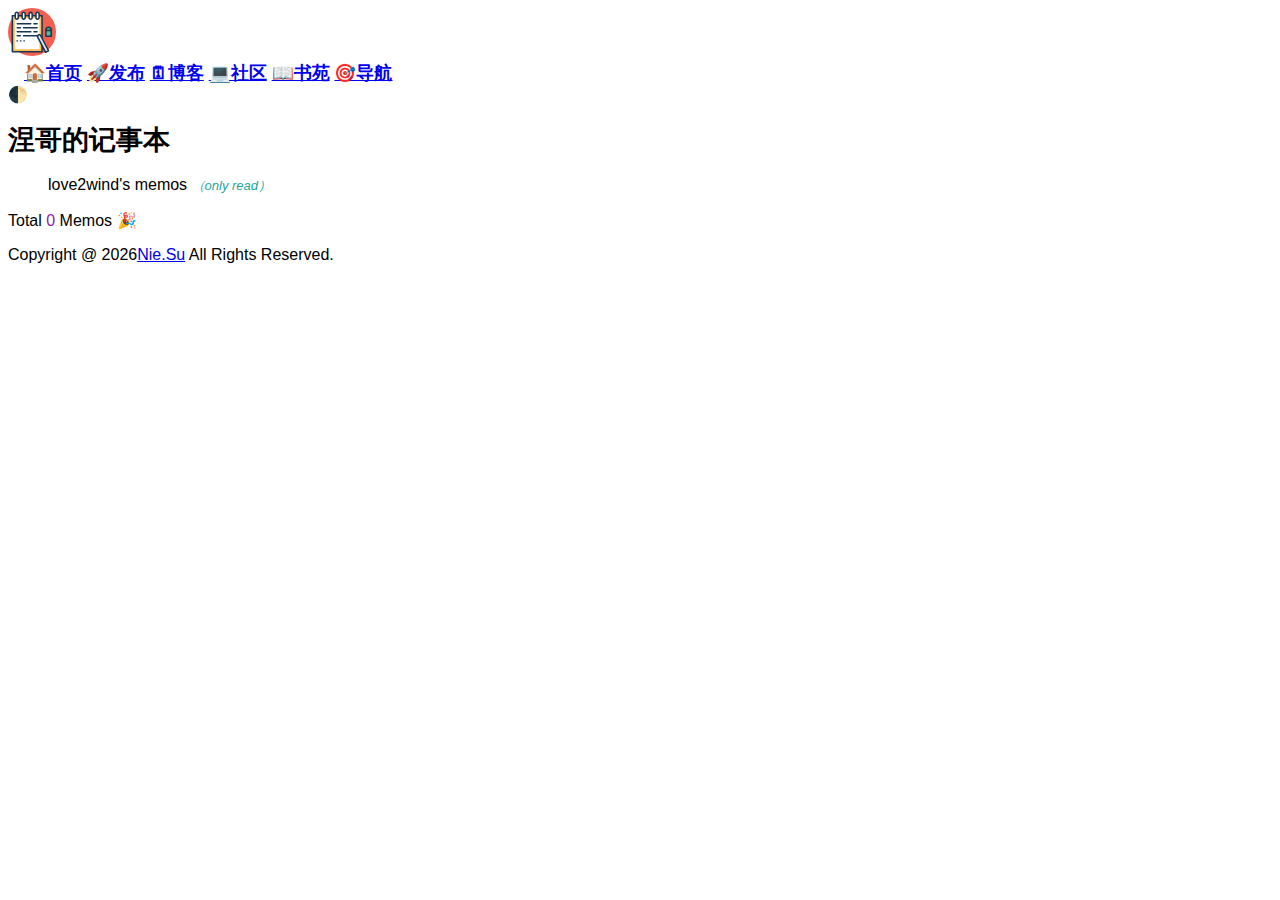
==== index.html @ 7270da6c "Update index.html" ====
<!DOCTYPE html>
<html lang="en">

<head>
    <meta charset="UTF-8">
    <meta http-equiv="X-UA-Compatible" content="IE=edge">
    <meta name="viewport" content="width=device-width, initial-scale=1">
    <meta name="referrer" content="no-referrer">
    <link rel="icon" href="[data-uri]" type="image/*" />
    <link href="assets/css/style.css" rel="stylesheet" type="text/css">
    <link href="assets/css/APlayer.min.css" rel="stylesheet" type="text/css">
    <link href="assets/css/highlight.github.min.css" rel="stylesheet" type="text/css">
    <link href="assets/css/custom.css" rel="stylesheet" type="text/css">
    <link href="https://s1.hdslb.com/bfs/static/jinkela/long/font/regular.css" rel="stylesheet" media="print" onload="this.media='all'">
    <title>涅哥记事本</title>
    <link href="https://cdn.staticfile.org/lxgw-wenkai-screen-webfont/1.6.0/lxgwwenkaiscreen.css" rel="stylesheet" media="print" onload="this.media='all'">
   <style>body{font-family: "LXGW WenKai Screen", sans-serif !important;}</style>
</head>
    
<body>
    <header>
        <div class="menu" style="font-size:1.1rem;font-family:HarmonyOS_Regular, Microsoft YaHei, sans-serif;font-weight:900;">
            <!--<div class="title">love2wind</a></div>-->
            <img src="[data-uri]" width="48px">
            
            <div class="pages" style="margin-left:1rem">
                    <a href="#" target="_blank" rel="noopener noreferrer" class="">🏠首页</a>
                    <a href="https://mos.nieyun.live" target="_blank" rel="noopener noreferrer" class="">🚀发布</a>
                    <a href="https://nie.su" target="_blank" rel="noopener noreferrer" class="">🗓博客</a>
                    <a href="https://nies.live" target="_blank" rel="noopener noreferrer" class="">💻社区</a>
                    <a href="https://niege.xyz" target="_blank" rel="noopener noreferrer" class="">📖书苑</a>
                    <a href="https://niege.xyz" target="_blank" rel="noopener noreferrer" class="">🎯导航</a>
            </div>
        </div>
        
        <div class='theme-toggle'>🌓</div>

    </header>

    <section id="main" class="container">
        <h1 style="font-size: 1.7em;">涅哥的记事本</h1>

        <blockquote>
            <p>love2wind's memos <em style="font-size: small;color: #26a69a;">（only read）</em></p>
        </blockquote>

        <div class="total">Total <span id="total" style="color: #8e24aa;">0</span> Memos 🎉</div>

        <blockquote id="tag-filter" class="filter">
            <div id="tags"></div>
        </blockquote>

        <div id="memos" class="memos">
            <!-- Memos Container -->
        </div>

    </section>

    <footer class="markdown-body footer">
        <p>Copyright @
            <script>
                document.write(new Date().getFullYear())
            </script><a href="https://nie.su" target="_blank" rel="noopener noreferrer" class="hidden">Nie.Su</a> All Rights Reserved.
        </p>

    </footer>
    <!-- Your Memos API -->
    <script type="text/javascript">
        var memos = {
            host: 'https://mos.nieyun.live/',  //修改为自己部署 Memos 的网址，末尾有 / 斜杠
            limit: '10',  //默认每次显示 10条
            creatorId: '1',  //默认为 101用户 https://demo.usememos.com/u/101
            domId: '#memos',  //默认为 #memos
            username: 'love2wind',  //发布者 ID 自定义
            name: '錯愛涅槃',  //发布者全称自定义
        }

    </script>
    <script type="text/javascript" src="assets/js/lazyload.min.js?v=17.8.3"></script>
    <script type="text/javascript" src="assets/js/marked.min.js?v=4.2.2"></script>
    <script type="text/javascript" src="assets/js/view-image.min.js"></script>
    <!-- <script type="text/javascript" src="assets/js/pangu.min.js?v=4.0.7"></script> -->
    <script type="text/javascript" src="assets/js/moment.min.js?v=2.29.4"></script>
    <script type="text/javascript" src="assets/js/moment.twitter.js"></script>
    <script type="text/javascript" src="assets/js/APlayer.min.js"></script>
    <script type="text/javascript" src="assets/js/Meting.min.js"></script>
    <script type="text/javascript" src="assets/js/highlight.min.js"></script>
    <script type="text/javascript" src="assets/js/main.js"></script>
    <script type="text/javascript" src="assets/js/custom.js"></script>
    <script>hljs.highlightAll();</script>
</body>

</html>
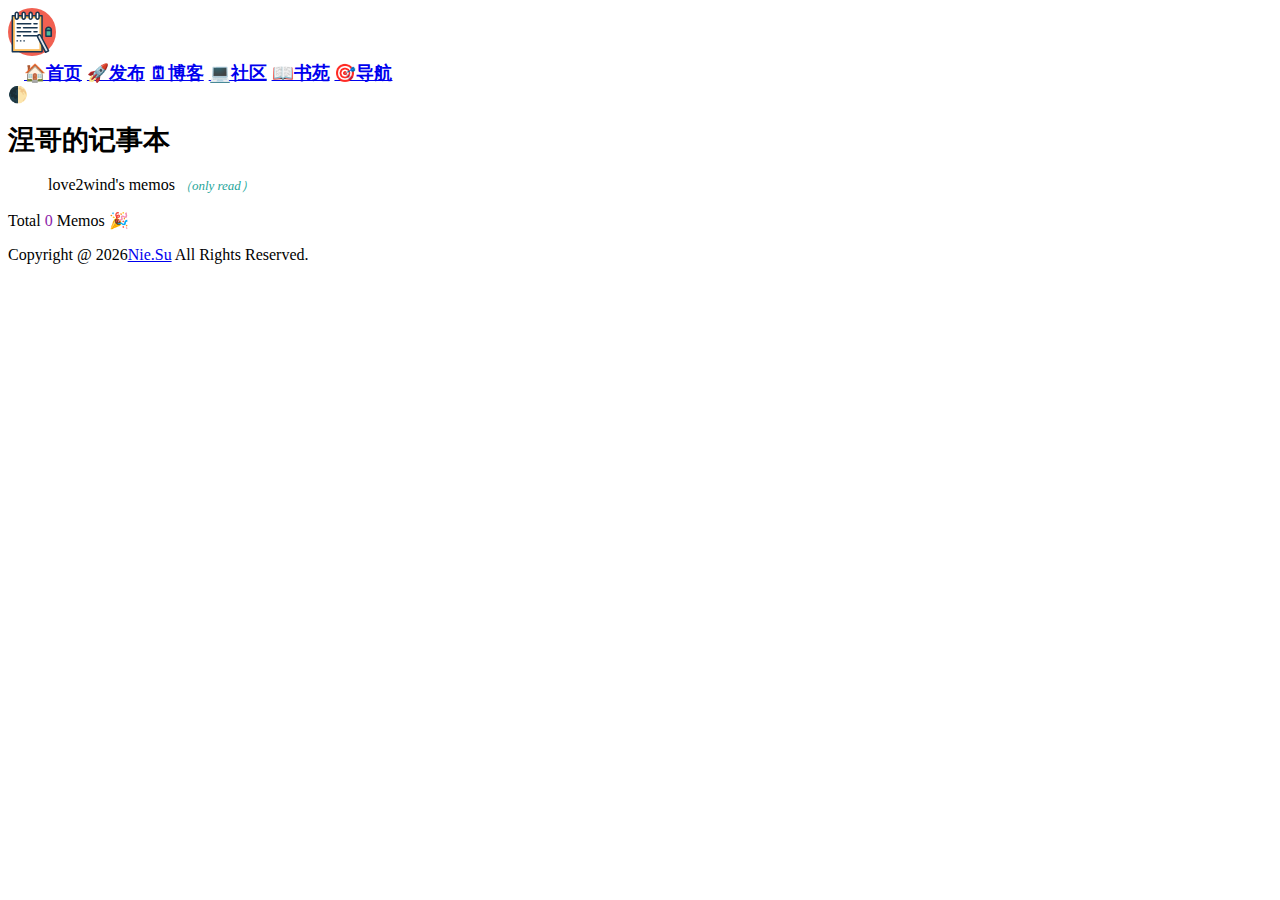
==== commit 4accaf46: "Update index.html" ====
--- a/index.html
+++ b/index.html
@@ -14,15 +14,13 @@
     <link href="https://s1.hdslb.com/bfs/static/jinkela/long/font/regular.css" rel="stylesheet" media="print" onload="this.media='all'">
     <title>涅哥记事本</title>
     <link href="https://cdn.staticfile.org/lxgw-wenkai-screen-webfont/1.6.0/lxgwwenkaiscreen.css" rel="stylesheet" media="print" onload="this.media='all'">
-   <style>body{font-family: "LXGW WenKai Screen", sans-serif !important;}</style>
 </head>
     
-<body>
+<body style="font-family: "LXGW WenKai Screen", sans-serif !important;">
     <header>
         <div class="menu" style="font-size:1.1rem;font-family:HarmonyOS_Regular, Microsoft YaHei, sans-serif;font-weight:900;">
             <!--<div class="title">love2wind</a></div>-->
             <img src="[data-uri]" width="48px">
-            
             <div class="pages" style="margin-left:1rem">
                     <a href="#" target="_blank" rel="noopener noreferrer" class="">🏠首页</a>
                     <a href="https://mos.nieyun.live" target="_blank" rel="noopener noreferrer" class="">🚀发布</a>
@@ -31,6 +29,7 @@
                     <a href="https://niege.xyz" target="_blank" rel="noopener noreferrer" class="">📖书苑</a>
                     <a href="https://niege.xyz" target="_blank" rel="noopener noreferrer" class="">🎯导航</a>
             </div>
+
         </div>
         
         <div class='theme-toggle'>🌓</div>
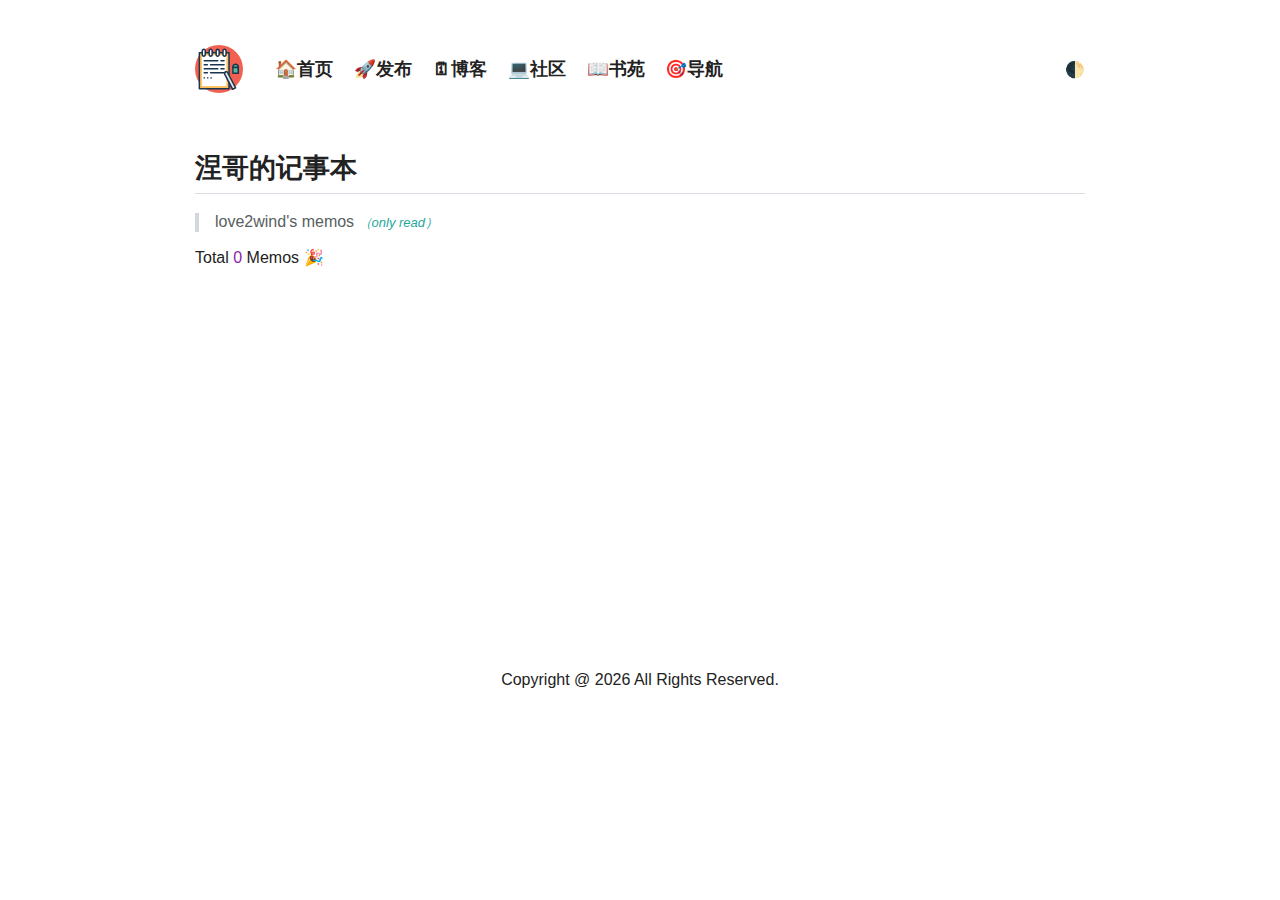
==== commit 26a5cbda: "Update index.html" ====
--- a/index.html
+++ b/index.html
@@ -59,7 +59,7 @@
         <p>Copyright @
             <script>
                 document.write(new Date().getFullYear())
-            </script><a href="https://nie.su" target="_blank" rel="noopener noreferrer" class="hidden">Nie.Su</a> All Rights Reserved.
+            </script><a href="https://nie.su" target="_blank" rel="noopener noreferrer" class="hidden" style="display: inline;text-decoration: none;color: black;">Nie.Su</a> All Rights Reserved.
         </p>
 
     </footer>
--- a/assets/css/style.css
+++ b/assets/css/style.css
@@ -0,0 +1,608 @@
+body.light-theme,
+:root {
+    /* light theme color */
+    --color-main: #222;
+    --color-background: #fff;
+    --color-text-bg: #eaeaea;
+    --color-text-hover: #eeeef1;
+    --color-memos-id: #536471;
+    --color-img-border: #cfd9de;
+    --color-tag: #2563eb;
+    --color-tag-hover: #54a3ff;
+    --color-fg-muted: #576061;
+    --color-border-default: #d0d7de;
+    --color-border-muted: #d8dee4;
+    --color-post-preview: #fff;
+    --color-memos-pre-bg: #f3f4f6;;
+
+    /* variables for js, must be the same as these in @custom-media queries */
+    --phoneWidth: (max-width: 684px);
+    --tabletWidth: (max-width: 900px);
+}
+
+body.dark-theme {
+    /* dark theme colors */
+    --color-main: #adbac7;
+    --color-background: #1c2128;
+    --color-text-bg: #22272e;
+    --color-text-hover: #272c32;
+    --color-memos-id: #71767b;
+    --color-img-border: #292a2d;
+    --color-tag: #539bf5;
+    --color-link: #539bf5;
+    --color-border-muted: #2d333b;
+    --color-post-preview: #4a4b50;
+    --color-memos-pre-bg: #2d333b;
+}
+
+@media (prefers-color-scheme: light) {
+    body:not(.dark-theme) {
+        /* light theme color */
+        --color-main: #222;
+        --color-background: #fff;
+        --color-text-bg: #eaeaea;
+        --color-text-hover: #eeeef1;
+        --color-memos-id: #536471;
+        --color-img-border: #cfd9de;
+        --color-tag: #2563eb;
+        --color-tag-hover: #54a3ff;
+        --color-fg-muted: #576061;
+        --color-border-default: #d0d7de;
+        --color-border-muted: #d8dee4;
+        --color-post-preview: #fff;
+        --color-memos-pre-bg: #f3f4f6;
+    }
+}
+
+@media (prefers-color-scheme: dark) {
+    body:not(.light-theme) {
+        /* dark theme colors */
+        --color-main: #adbac7;
+        --color-background: #1c2128;
+        --color-text-bg: #22272e;
+        --color-text-hover: #272c32;
+        --color-memos-id: #71767b;
+        --color-img-border: #292a2d;
+        --color-tag: #539bf5;
+        --color-link: #539bf5;
+        --color-border-muted: #2d333b;
+        --color-post-preview: #4a4b50;
+        --color-memos-pre-bg: #2d333b;
+    }
+}
+blockquote, dl, dd, h1, h2, h3, h4, h5, h6, hr, figure, p, pre {
+    margin: 0;
+}
+body {
+    font-family: -apple-system, BlinkMacSystemFont, "Helvetica Neue", Helvetica,
+        Arial, "PingFang SC", "Hiragino Sans GB", "WenQuanYi Micro Hei",
+        "Microsoft Yahei", "Segoe UI", sans-serif, serif;
+    /*font-family: "LXGW WenKai Screen", sans-serif !important;*/
+    color: var(--color-main);
+    background-color: var(--color-background);
+    box-sizing: border-box;
+    min-width: 200px;
+    max-width: 980px;
+    margin: 0 auto;
+    padding: 45px;
+}
+
+header {
+    display: flex;
+    justify-content: space-between;
+    align-items: center;
+}
+
+.menu {
+    display: flex;
+    align-items: center;
+    font-size: 1.5rem;
+    margin: 0;
+}
+
+.title {
+    font-size: 1.5rem;
+}
+
+.pages a {
+    color: var(--color-main);
+    text-decoration: none;
+    margin-left: 1rem;
+}
+
+.pages a:hover {
+    text-decoration: underline;
+}
+
+h1 {
+    margin-bottom: 16px;
+    font-weight: 600;
+    line-height: 1.25;
+    margin: .67em 0;
+    margin-top: 0.67em;
+    margin-bottom: 0.67em;
+    font-weight: 600;
+    padding-bottom: .3em;
+    font-size: 2em;
+    border-bottom: 1px solid var(--color-border-muted);
+}
+
+blockquote {
+    margin: 1em 0;
+    padding: 0 1em;
+    color: var(--color-fg-muted);
+    border-left: 0.25em solid var(--color-border-default);
+}
+
+#main {
+    padding-top: 40px;
+}
+
+.theme-toggle {
+    cursor: pointer;
+}
+
+.total {
+    text-align: left;
+}
+
+.memos {
+    min-height: 300px;
+    text-align: left;
+    width: 100%;
+    line-height: 2;
+    margin: 2rem 0;
+}
+
+.memos a {
+    color: var(--color-link);
+    text-decoration: none;
+}
+
+.memos a:hover {
+    text-decoration: underline;
+}
+
+.memos ul {
+    margin-left: 0 !important;
+    padding-left: 0 !important;
+}
+
+.memos__content {
+    flex-grow: 1;
+    margin-left: 50px;
+    position: relative;
+    max-width: 100%;
+    width: 100%;
+}
+
+.memos__content:before {
+    content: '';
+    position: absolute;
+    background: url('/assets/img/avatar.jpg') no-repeat;
+    background-size: contain;
+    width: 40px;
+    height: 40px;
+    border-radius: 40px;
+    left: -50px;
+    top: 10px;
+    border: 0;
+    object-fit: cover;
+}
+
+.memos__text {
+    position: relative;
+    background: var(--color-text-bg);
+    padding: 1rem;
+    border-radius: 0.5rem;
+    font-size: 1rem;
+}
+
+.timeline {
+    display: flex;
+    flex-direction: row;
+    flex-wrap: nowrap;
+    margin-bottom: 1.5rem;
+}
+
+.timeline:hover .memos__text:before {
+    background: var(--color-text-hover);
+    z-index: 1;
+}
+
+.timeline:hover .memos__text {
+    background: var(--color-text-hover);
+}
+
+.memos__text {
+    width: 100%;
+    overflow-wrap: break-word;
+    font-size: 1rem;
+    line-height: 1.75rem;
+}
+
+.memos__text ul li {
+    list-style: none;
+}
+
+.memos__text i {
+    margin: 0 0.25rem;
+}
+
+.memos__text:before {
+    content: "";
+    position: absolute;
+    top: 23px;
+    left: -7px;
+    width: 14px;
+    height: 14px;
+    transform: rotate(45deg);
+    border-radius: 3px;
+    background: var(--color-text-bg);
+    z-index: 1;
+}
+
+.memos__text pre {
+    margin-top: 0.25rem;
+    margin-bottom: 0.25rem;
+    max-width: 100%;
+    white-space: pre-wrap;
+    border-radius: 0.25rem;
+    background-color: var(--color-memos-pre-bg);
+    padding: 0.75rem;
+}
+
+.memos__text code {
+    display: inline-block;
+    border-radius: 0.25rem;
+    background-color: var(--color-memos-pre-bg);
+    padding-left: 0.25rem;
+    padding-right: 0.25rem;
+    font-family: ui-monospace,SFMono-Regular,Menlo,Monaco,Consolas,Liberation Mono,Courier New,monospace;
+    font-size: .875rem;
+    line-height: 1.5rem;
+}
+
+.memos__text pre code {
+    display: block;
+}
+
+.memos__meta {
+    margin: 0;
+}
+
+.memos__meta small {
+    font-size: 0.8rem;
+    font-weight: 500;
+    color: #8186a2;
+}
+
+.memos__userinfo {
+    display: flex;
+    font-weight: 700;
+    align-items: center;
+}
+
+.memos__verify {
+    margin-left: 2px;
+    max-width: 20px;
+    max-height: 20px;
+    color: #1d9bf0;
+    -moz-user-select: none;
+    -ms-user-select: none;
+    -webkit-user-select: none;
+    user-select: none;
+    vertical-align: text-bottom;
+    position: relative;
+    height: 1.25rem;
+    fill: currentcolor;
+    display: inline-block;
+    flex-shrink: 1;
+    margin-left: 4px;
+}
+
+.memos__id {
+    font-size: 0.875rem;
+    overflow-wrap: break-word;
+    min-width: 0px;
+    box-sizing: border-box;
+    color: var(--color-memos-id);
+    display: inline;
+    white-space: pre-wrap;
+    word-wrap: break-word;
+    flex-shrink: 1;
+    font-weight: 400;
+    margin-left: 4px;
+}
+
+.resource-wrapper {
+    display: flex;
+    width: 100%;
+    flex-direction: column;
+    align-items: flex-start;
+    justify-content: flex-start;
+}
+
+.images-wrapper {
+    margin-top: 0.5rem;
+    display: grid;
+    width: 100%;
+    grid-template-columns: repeat(2,minmax(0,1fr));
+    gap: 0.5rem;
+}
+
+@media (min-width: 640px) {
+    .images-wrapper {
+        grid-template-columns:repeat(3,minmax(0,1fr));
+    }
+}
+
+.resimg {
+    width: 100%;
+    overflow: hidden;
+    border-radius: 0.25rem;
+    --tw-shadow: 0 1px 3px 0 rgb(0 0 0 / .1), 0 1px 2px -1px rgb(0 0 0 / .1);
+    --tw-shadow-colored: 0 1px 3px 0 var(--tw-shadow-color), 0 1px 2px -1px var(--tw-shadow-color);
+    box-shadow: var(--tw-ring-offset-shadow, 0 0 #0000),var(--tw-ring-shadow, 0 0 #0000),var(--tw-shadow);
+    -ms-overflow-style: none;
+    scrollbar-width: none;
+    height: 202px;
+}
+
+.timeline img, .resimg img {
+    display: block;
+    vertical-align: middle;
+    max-width: 100%;
+    cursor: pointer;
+    -o-object-fit: cover;
+    object-fit: cover;
+}
+
+.tag-span {
+    color: var(--color-tag);
+}
+
+.tag-span:hover {
+    color: var(--color-tag-hover);
+}
+
+.load-btn {
+    color: var(--color-main);
+    background-color: var(--color-text-bg);
+    margin-left: 50px;
+    border-radius: 8px;
+    padding: 10px;
+    border: none;
+}
+
+.load-btn:hover {
+    background-color: var(--color-text-hover);
+}
+
+.post-preview {
+    max-width: 780px;
+    height: 210px;
+    margin: 1em auto;
+    position: relative;
+    display: flex;
+    background: var(--color-post-preview);
+    border-radius: 4px;
+    box-shadow: 0 1px 2px rgba(0, 0, 0, .25), 0 0 1px rgba(0, 0, 0, .25);
+}
+
+.post-preview--meta {
+    width: 75%;
+    padding: 25px;
+    overflow: hidden;
+}
+
+.post-preview--middle {
+    line-height: 28px;
+}
+
+.post-preview--title {
+    font-size: 18px;
+    margin: 0 !important;
+}
+
+.post-preview--title a {
+    text-decoration: none;
+}
+
+.post-preview--date {
+    font-size: 14px;
+    color: #999;
+}
+
+.post-preview--excerpt {
+    font-size: 14px;
+    line-height: 1.825;
+}
+
+.post-preview--excerpt p {
+    display: inline;
+    margin: 0;
+}
+
+.post-preview section {
+    max-height: 75px;
+    overflow: hidden;
+}
+
+.post-preview img {
+    height: 210px !important;
+}
+
+.post-preview--image {
+    margin: 0 !important;
+    float: right;
+    border-radius: 0 !important;
+    border-top-right-radius: 2px !important;
+    border-bottom-right-radius: 2px !important;
+    border-top-left-radius: 0 !important;
+    border-bottom-left-radius: 0 !important;
+}
+
+
+.rating {
+    display: block;
+    line-height: 15px;
+}
+
+.rating-star {
+    display: inline-block;
+    width: 75px;
+    height: 15px;
+    background-repeat: no-repeat;
+    background-image: url([data-uri]);
+    overflow: hidden;
+}
+
+.allstar10 {
+    background-position: 0px 0px;
+}
+
+.allstar9 {
+    background-position: 0px -15px;
+}
+
+.allstar8 {
+    background-position: 0px -30px;
+}
+
+.allstar7 {
+    background-position: 0px -45px;
+}
+
+.allstar6 {
+    background-position: 0px -60px;
+}
+
+.allstar5 {
+    background-position: 0px -75px;
+}
+
+.allstar4 {
+    background-position: 0px -90px;
+}
+
+.allstar3 {
+    background-position: 0px -105px;
+}
+
+.allstar2 {
+    background-position: 0px -120px;
+}
+
+.allstar1 {
+    background-position: 0px -135px;
+}
+
+.allstar0 {
+    background-position: 0px -150px;
+}
+
+.rating-average {
+    color: #777;
+    display: inline-block;
+    font-size: 13px;
+    margin-left: 10px;
+}
+
+.spotify-wrapper>iframe {
+    position: relative;
+    height: 152px;
+}
+
+@media (max-width: 683px) {
+
+    body {
+        padding: 45px 50px 45px 20px;
+    }
+
+    .menu,
+    .title {
+        font-size: 1rem;
+    }
+
+    .memos__content {
+        margin-left: 0;
+    }
+
+    .memos__text:before {
+        display: none;
+    }
+
+    .memos__userinfo {
+        margin-left: 30px;
+    }
+
+    .memos__content:before {
+        border-radius: 25px;
+        height: 25px;
+        width: 25px;
+        left: 15px;
+        top: 15px;
+        z-index: 2;
+    }
+
+    .load-btn {
+        margin-left: 0;
+    }
+
+    .timeline ul li {
+        margin-left: 0;
+    }
+
+    .timeline ul li div {
+        width: calc(100vw - 75px);
+        left: 30px;
+        max-width: 585px;
+    }
+
+    .post-preview {
+        width: 95%;
+    }
+
+    .post-preview--excerpt {
+        display: none;
+    }
+
+    .post-preview--middle {
+        line-height: 19px;
+    }
+
+    .load-btn {
+        margin-left: 0;
+    }
+}
+
+.video-wrapper {
+    height: 0;
+    overflow: hidden;
+    padding-bottom: 56.25%;
+    position: relative;
+    width: 100%;
+}
+
+.video-wrapper iframe {
+    border: 0;
+    height: 100%;
+    left: 0;
+    position: absolute;
+    top: 0;
+    width: 100%;
+}
+
+footer {
+    padding: 40px 0;
+    text-align: center;
+}
+
+.hidden {
+    display: none !important;
+}
+
+.filter{
+	display:none;
+}
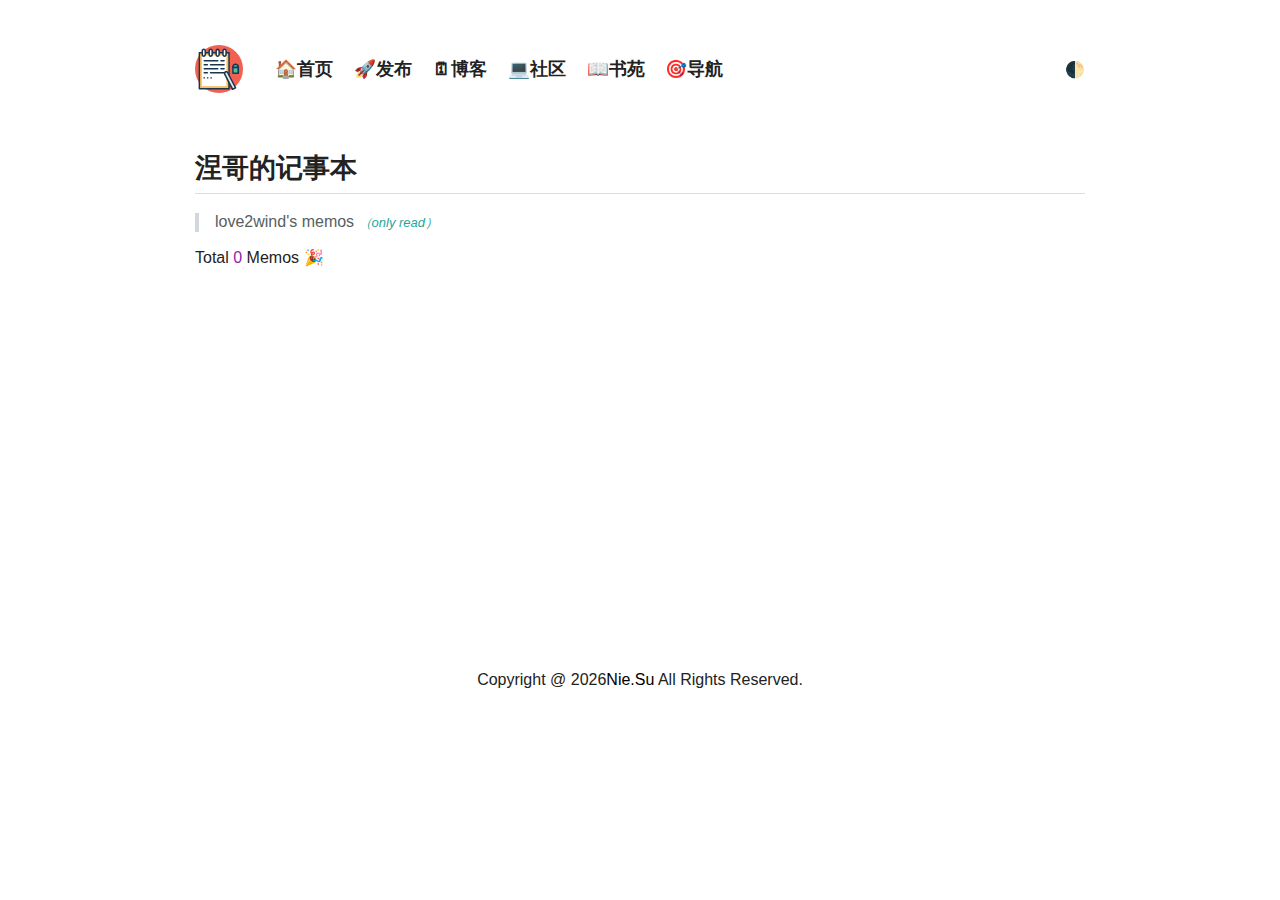
==== commit 1823a900: "Update index.html" ====
--- a/index.html
+++ b/index.html
@@ -59,7 +59,7 @@
         <p>Copyright @
             <script>
                 document.write(new Date().getFullYear())
-            </script><a href="https://nie.su" target="_blank" rel="noopener noreferrer" class="hidden" style="display: inline;text-decoration: none;color: black;">Nie.Su</a> All Rights Reserved.
+            </script><a href="https://nie.su" target="_blank" rel="noopener noreferrer" style="display: inline;text-decoration: none;color: black;">Nie.Su</a> All Rights Reserved.
         </p>
 
     </footer>
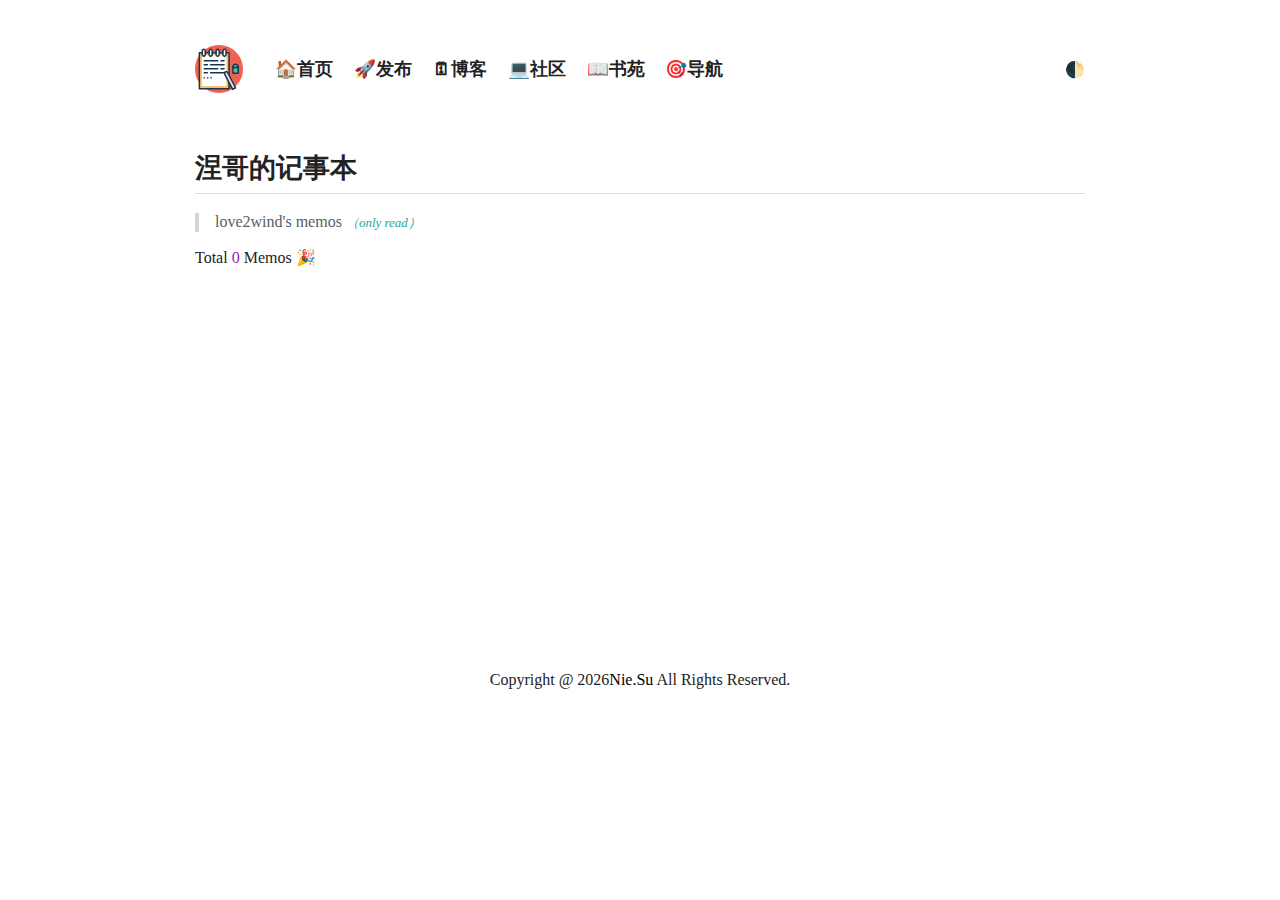
==== commit 84f4c64b: "Update index.html" ====
--- a/index.html
+++ b/index.html
@@ -14,9 +14,10 @@
     <link href="https://s1.hdslb.com/bfs/static/jinkela/long/font/regular.css" rel="stylesheet" media="print" onload="this.media='all'">
     <title>涅哥记事本</title>
     <link href="https://cdn.staticfile.org/lxgw-wenkai-screen-webfont/1.6.0/lxgwwenkaiscreen.css" rel="stylesheet" media="print" onload="this.media='all'">
+    <style>.tag-span {color: var(--color-tag);padding-right: 8px;}</style>
 </head>
     
-<body style="font-family: "LXGW WenKai Screen", sans-serif !important;">
+<body style="font-family:'lxgw wenkai screen','sans-serif' !important;">
     <header>
         <div class="menu" style="font-size:1.1rem;font-family:HarmonyOS_Regular, Microsoft YaHei, sans-serif;font-weight:900;">
             <!--<div class="title">love2wind</a></div>-->
@@ -66,7 +67,7 @@
     <!-- Your Memos API -->
     <script type="text/javascript">
         var memos = {
-            host: 'https://mos.nieyun.live/',  //修改为自己部署 Memos 的网址，末尾有 / 斜杠
+            host: 'https://me.niege.app/',  //修改为自己部署 Memos 的网址，末尾有 / 斜杠
             limit: '10',  //默认每次显示 10条
             creatorId: '1',  //默认为 101用户 https://demo.usememos.com/u/101
             domId: '#memos',  //默认为 #memos
@@ -78,7 +79,7 @@
     <script type="text/javascript" src="assets/js/lazyload.min.js?v=17.8.3"></script>
     <script type="text/javascript" src="assets/js/marked.min.js?v=4.2.2"></script>
     <script type="text/javascript" src="assets/js/view-image.min.js"></script>
-    <!-- <script type="text/javascript" src="assets/js/pangu.min.js?v=4.0.7"></script> -->
+    <script type="text/javascript" src="assets/js/pangu.min.js?v=4.0.7"></script>
     <script type="text/javascript" src="assets/js/moment.min.js?v=2.29.4"></script>
     <script type="text/javascript" src="assets/js/moment.twitter.js"></script>
     <script type="text/javascript" src="assets/js/APlayer.min.js"></script>
